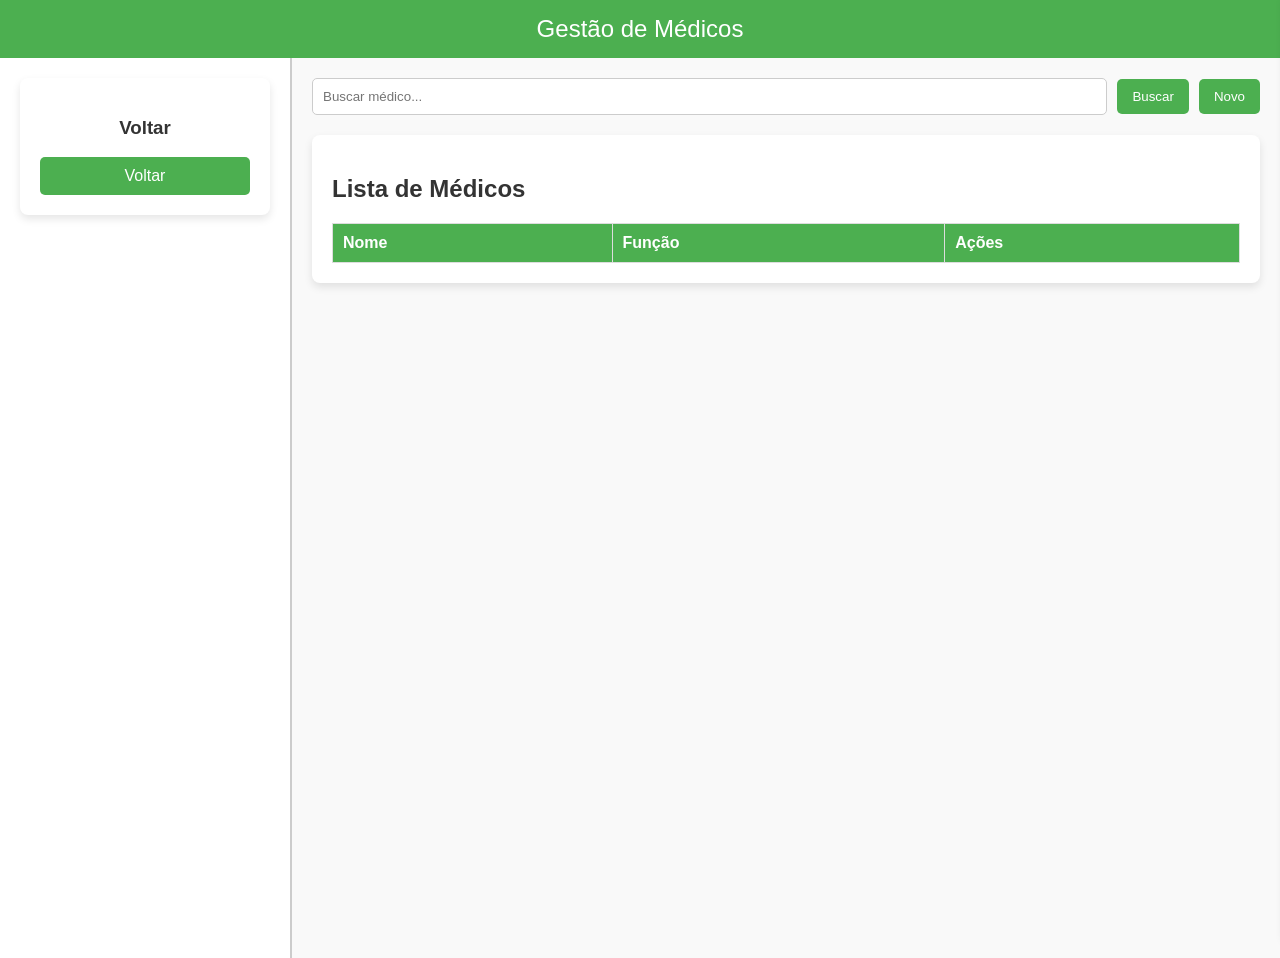
==== www/gestao-medicos/index.html @ d7d60331 "adicionado tela de gestao de medicos e modificado login para mesmo estilo" ====
<!DOCTYPE html>
<html lang="pt-br">
<head>
    <meta charset="UTF-8">
    <meta name="viewport" content="width=device-width, initial-scale=1.0">
    <title>Gestão de Médicos</title>
    <link rel="stylesheet" href="gestao-medicos.css">
</head>
<body>

<header>Gestão de Médicos</header>

<div class="main-container">
    <!-- Sidebar -->
    <div class="sidebar">
        <div class="card">
            <h3>Voltar</h3>
            <a href="../inicio/index.html">Voltar</a>
        </div>
    </div>

    <!-- Área principal -->
    <div class="content-area">
        <!-- Barra de busca e botões -->
        <div class="search-container">
            <input type="text" placeholder="Buscar médico...">
            <button class="search-btn">Buscar</button>
            <button class="novo-btn" onclick="abrirMenuLateral()">Novo</button>
        </div>

        <!-- Tabela de médicos -->
        <div class="table-container">
            <h2>Lista de Médicos</h2>
            <table>
                <thead>
                    <tr>
                        <th>Nome</th>
                        <th>Função</th>
                        <th>Ações</th>
                    </tr>
                </thead>
                <tbody id="tabela-medicos">
                    <!-- Dados dos médicos serão preenchidos dinamicamente pelo backend -->
                </tbody>
            </table>
        </div>
    </div>
</div>

<!-- Menu lateral de cadastro -->
<div class="menu-lateral" id="menuLateral">
    <div class="menu-content">
        <h2>Cadastrar Médico</h2>
        <form>
            <label for="nome">Nome:</label>
            <input type="text" id="nome" required>

            <label for="dtNascimento">Data de Nascimento:</label>
            <input type="date" id="dtNascimento" required>

            <label for="documento">CPF:</label>
            <input type="text" id="documento" required>

            <label for="telefone">Telefone:</label>
            <input type="text" id="telefone" required>

            <label for="email">E-mail:</label>
            <input type="email" id="email">

            <label for="crm">CRM:</label>
            <input type="text" id="crm" required>

            <label for="especialidade">Especialidade:</label>
            <input type="text" id="especialidade" required>

            <label for="username">Usuário:</label>
            <input type="text" id="username" required>

            <label for="senha">Senha:</label>
            <input type="password" id="senha" required>

            <button type="submit">Cadastrar</button>
        </form>
        <button class="close-btn" onclick="fecharMenuLateral()">Fechar</button>
    </div>
</div>

<script>
    function abrirMenuLateral() {
        document.getElementById("menuLateral").classList.add("aberto");
    }

    function fecharMenuLateral() {
        document.getElementById("menuLateral").classList.remove("aberto");
    }
</script>

</body>
</html>
---- www/gestao-medicos/gestao-medicos.css ----
/* Estilo geral da página */
body {
    font-family: Arial, sans-serif;
    background-color: #f4f4f9;
    color: #333;
    margin: 0;
    padding: 0;
}

/* Cabeçalho */
header {
    background-color: #4CAF50;
    color: white;
    padding: 15px 0;
    text-align: center;
    font-size: 24px;
}

/* Layout principal */
.main-container {
    display: flex;
    height: 100vh;
}

/* Sidebar */
.sidebar {
    background-color: #ffffff;
    width: 250px;
    padding: 20px;
    border-right: 2px solid #ccc;
}

.card {
    background-color: white;
    border-radius: 8px;
    box-shadow: 0 4px 8px rgba(0, 0, 0, 0.1);
    margin-bottom: 15px;
    padding: 20px;
    text-align: center;
}

.card a {
    display: block;
    padding: 10px;
    background-color: #4CAF50;
    color: white;
    text-decoration: none;
    border-radius: 5px;
}

.card a:hover {
    background-color: #45a049;
}

/* Área de conteúdo */
.content-area {
    flex-grow: 1;
    padding: 20px;
    background-color: #f9f9f9;
}

/* Barra de pesquisa e botões */
.search-container {
    display: flex;
    justify-content: space-between;
    align-items: center;
    gap: 10px;
    margin-bottom: 20px;
}

.search-container input {
    flex: 1;
    padding: 10px;
    border: 1px solid #ccc;
    border-radius: 5px;
}

.search-container button, .novo-btn {
    padding: 10px 15px;
    background-color: #4CAF50;
    color: white;
    border: none;
    cursor: pointer;
    text-decoration: none;
    border-radius: 5px;
    text-align: center;
}

.search-container button:hover, .novo-btn:hover {
    background-color: #45a049;
}

/* Tabela */
.table-container {
    background: white;
    padding: 20px;
    border-radius: 8px;
    box-shadow: 0 4px 8px rgba(0, 0, 0, 0.1);
}

table {
    width: 100%;
    border-collapse: collapse;
    margin-top: 10px;
}

th, td {
    border: 1px solid #ddd;
    padding: 10px;
    text-align: left;
}

th {
    background-color: #4CAF50;
    color: white;
}

tr:nth-child(even) {
    background-color: #f2f2f2;
}

/* Botões de ações */
.action-btn {
    padding: 5px 10px;
    margin: 2px;
    border: none;
    border-radius: 5px;
    cursor: pointer;
}

.action-btn.edit {
    background-color: #2196F3;
    color: white;
}

.action-btn.delete {
    background-color: #f44336;
    color: white;
}

.action-btn:hover {
    opacity: 0.8;
}

/* Menu lateral */
.menu-lateral {
    position: fixed;
    top: 0;
    right: -350px;
    width: 300px;
    height: 100%;
    background: white;
    box-shadow: -4px 0 10px rgba(0, 0, 0, 0.2);
    padding: 20px;
    transition: right 0.3s ease-in-out;
}

.menu-lateral.aberto {
    right: 0;
}

.menu-lateral h2 {
    margin-bottom: 15px;
}

.menu-lateral input {
    width: 100%;
    padding: 8px;
    margin-bottom: 10px;
    border: 1px solid #ccc;
    border-radius: 5px;
}

.menu-lateral button {
    width: 100%;
    padding: 10px;
    background: #4CAF50;
    color: white;
    border: none;
    cursor: pointer;
    border-radius: 5px;
}

.close-btn {
    background: #f44336;
    margin-top: 10px;
}

.close-btn:hover {
    background: #d32f2f;
}
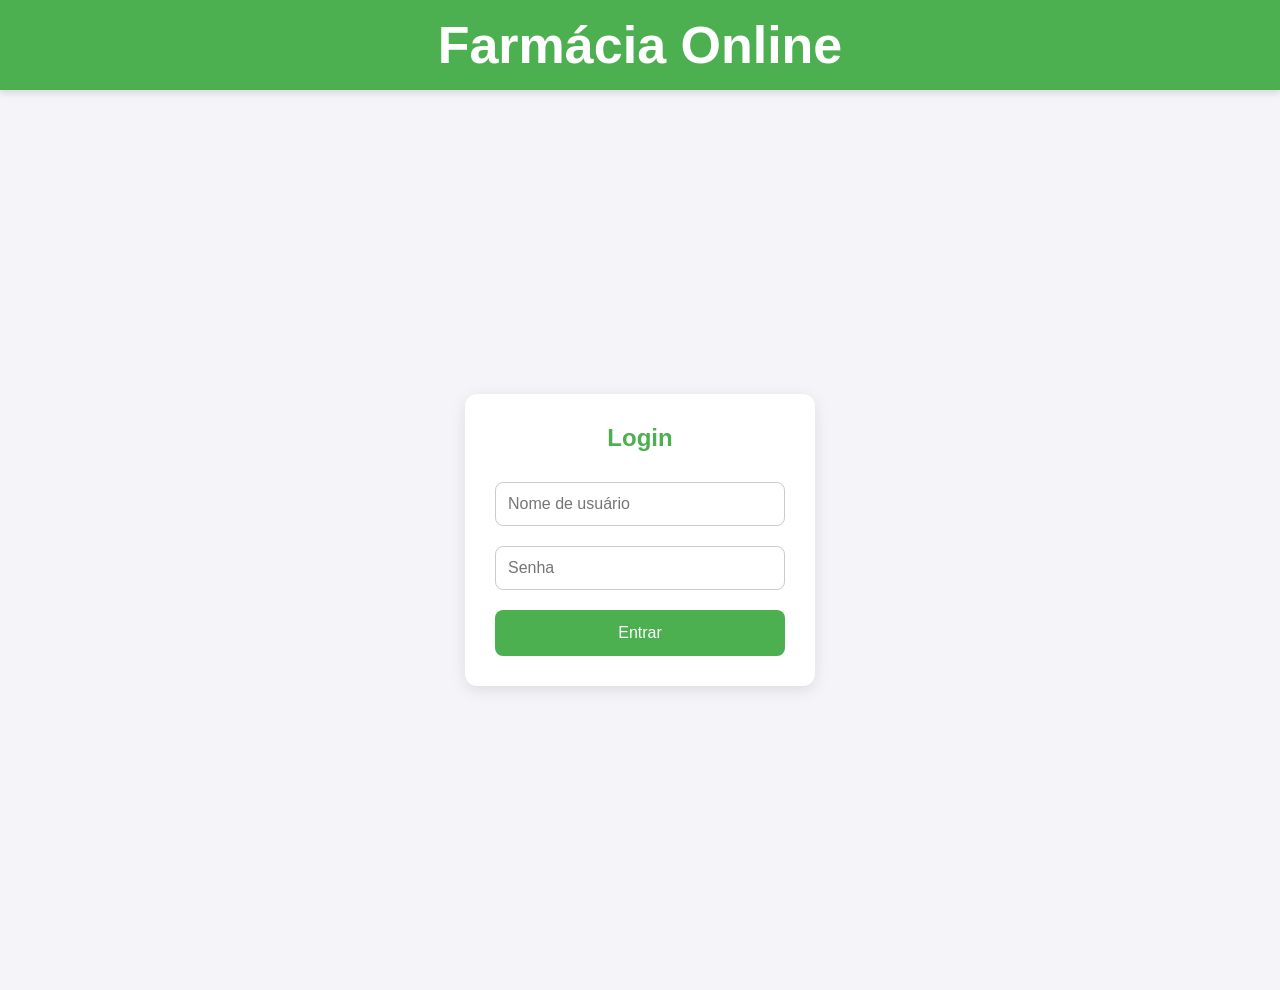
==== commit 9e91754b: "Adicionado Ico" ====
--- a/www/gestao-medicos/index.html
+++ b/www/gestao-medicos/index.html
@@ -5,6 +5,7 @@
     <meta name="viewport" content="width=device-width, initial-scale=1.0">
     <title>Gestão de Médicos</title>
     <link rel="stylesheet" href="gestao-medicos.css">
+    <link rel="icon" href="../assets/favicon.ico" type="image/x-icon">
 </head>
 <body>
 
@@ -79,21 +80,23 @@
             <label for="senha">Senha:</label>
             <input type="password" id="senha" required>
 
+            <label for="cargo">Cargo:</label>
+            <select id="cargo" required>
+                <option value="" disabled selected>Selecione um cargo</option>
+                <option value="Atendente">Atendente</option>
+                <option value="Estoque">Estoque</option>
+                <option value="Farmaceutico">Farmacêutico</option>
+                <option value="Admin">Admin</option>
+            </select>
+
             <button type="submit">Cadastrar</button>
         </form>
         <button class="close-btn" onclick="fecharMenuLateral()">Fechar</button>
     </div>
 </div>
 
-<script>
-    function abrirMenuLateral() {
-        document.getElementById("menuLateral").classList.add("aberto");
-    }
+<script src="gestao-medicos.js"></script>
 
-    function fecharMenuLateral() {
-        document.getElementById("menuLateral").classList.remove("aberto");
-    }
-</script>
 
 </body>
 </html>
--- a/www/gestao-medicos/gestao-medicos.css
+++ b/www/gestao-medicos/gestao-medicos.css
@@ -171,6 +171,18 @@
     border-radius: 5px;
 }
 
+.menu-lateral select {
+    width: 100%;
+    padding: 8px;
+    margin-bottom: 10px;
+    border: 1px solid #ccc;
+    border-radius: 5px;
+    background-color: #fff;
+    color: #333;
+    font-size: 14px;
+}
+
+/* Estilo do botão */
 .menu-lateral button {
     width: 100%;
     padding: 10px;
